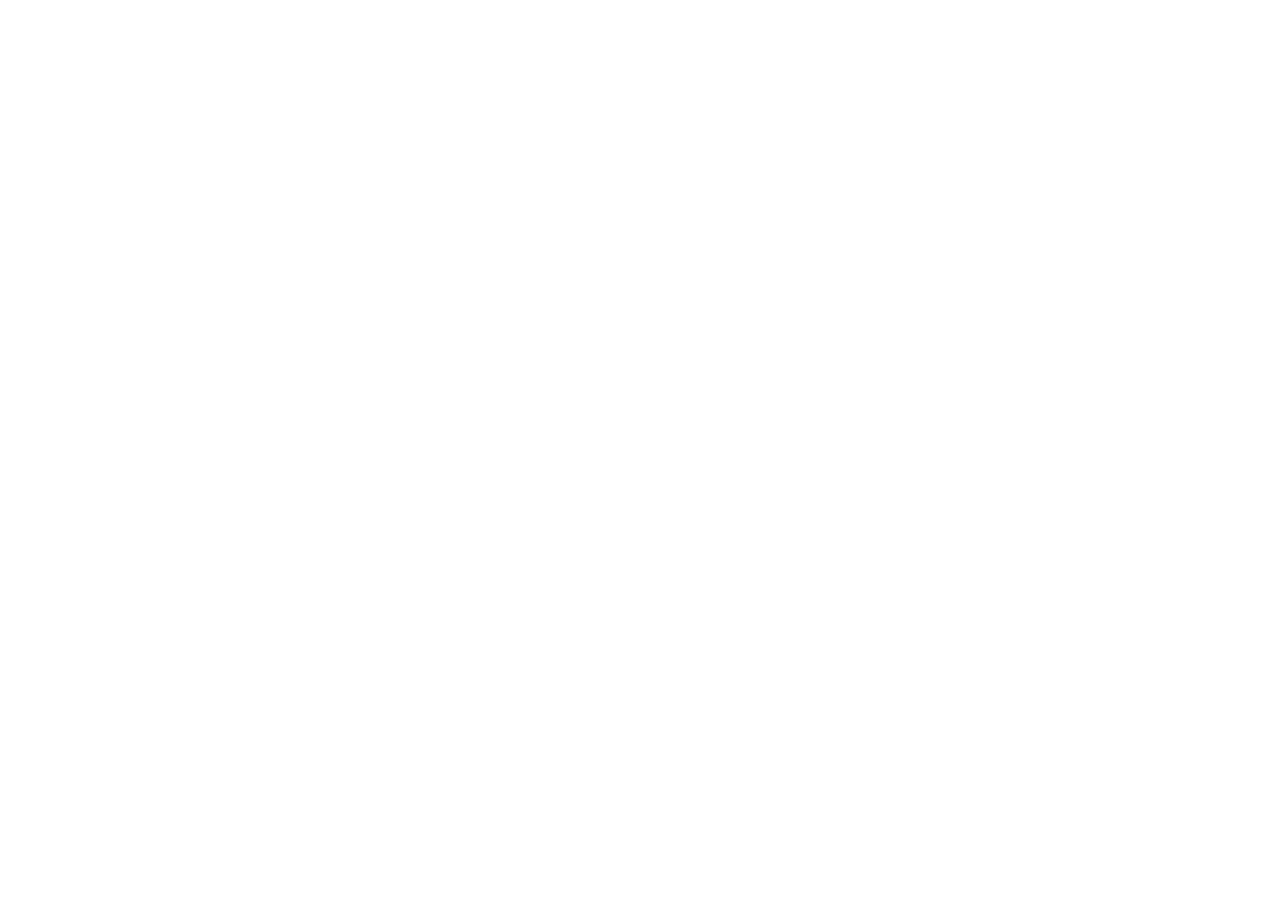
==== contacto.html @ d4e1fcaa "Agregando pagina productos y agregando estilos al header" ====
<!DOCTYPE html>
<html lang="es">
<head>
    <meta charset="UTF-8">
    <meta http-equiv="X-UA-Compatible" content="IE=edge">
    <meta name="viewport" content="width=device-width, initial-scale=1.0">
    <title>Contacto - Barbería Alura</title>
</head>
<body>
    
</body>
</html>
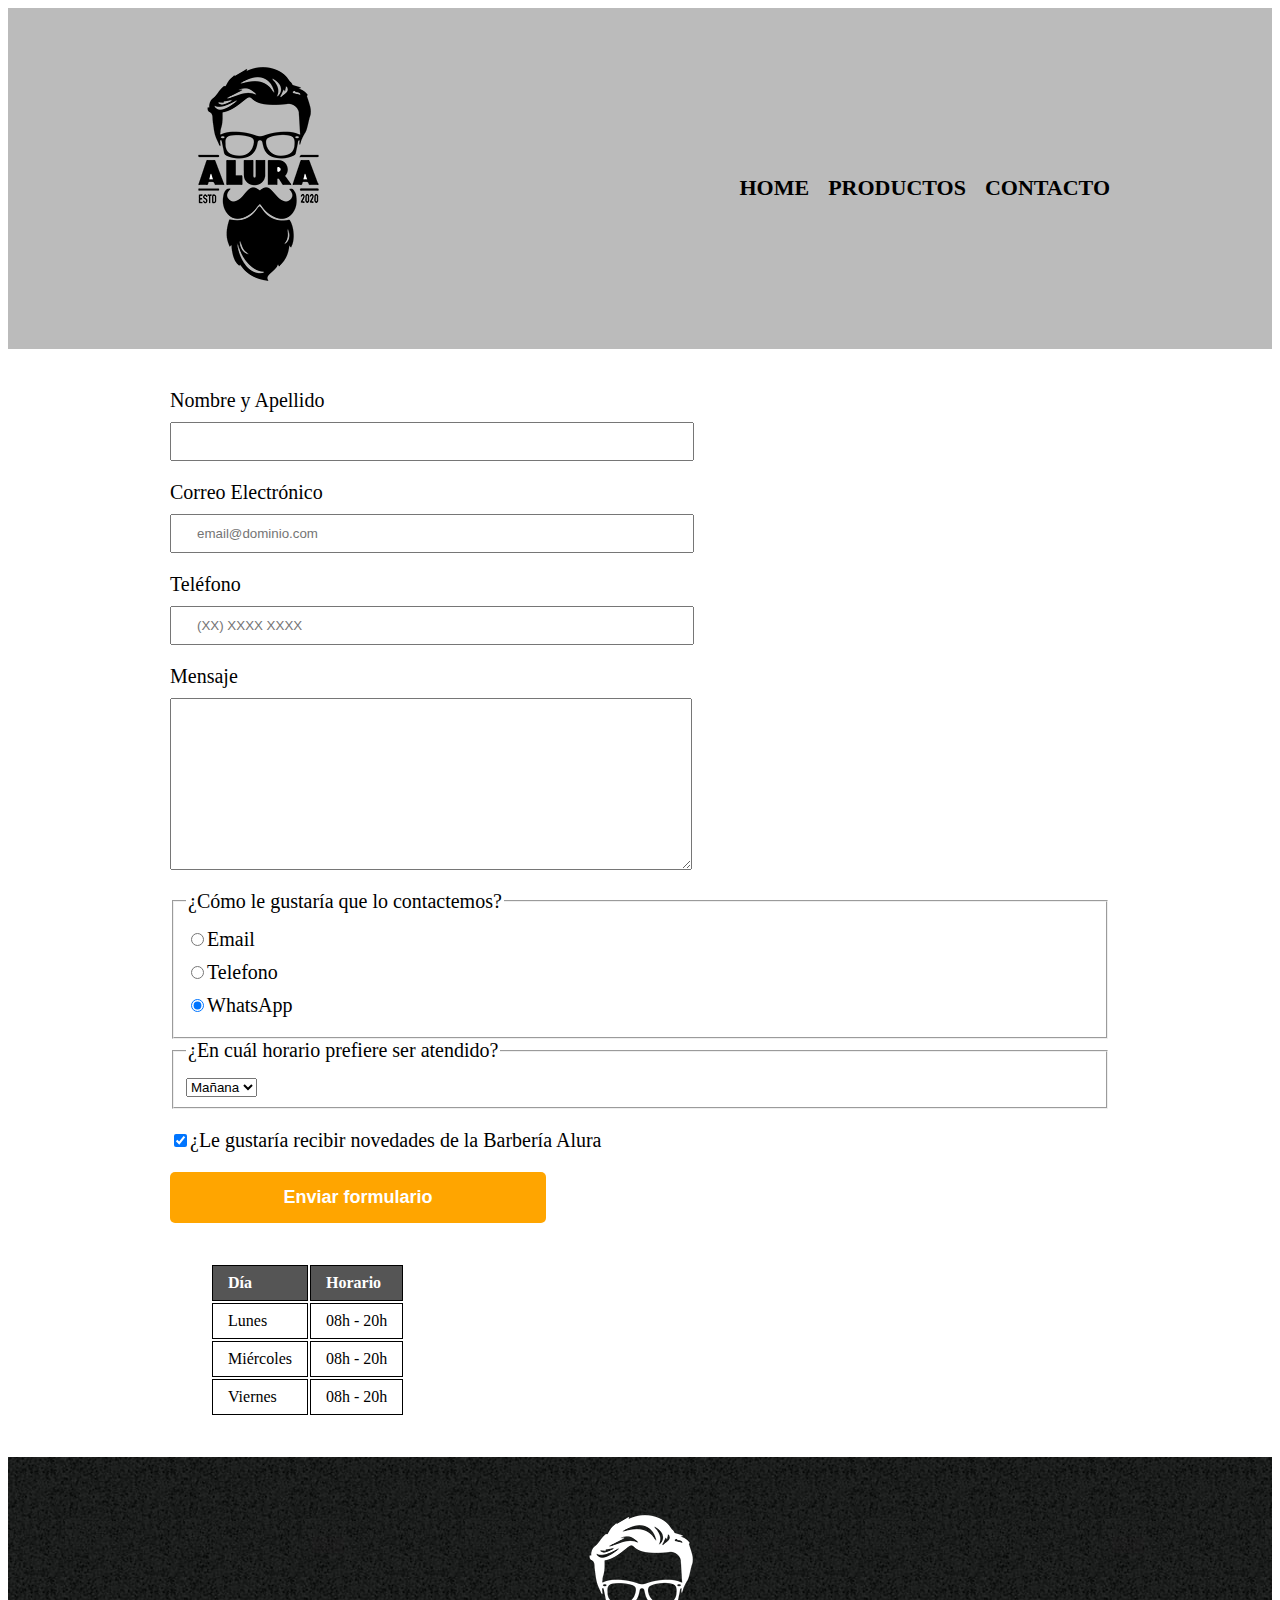
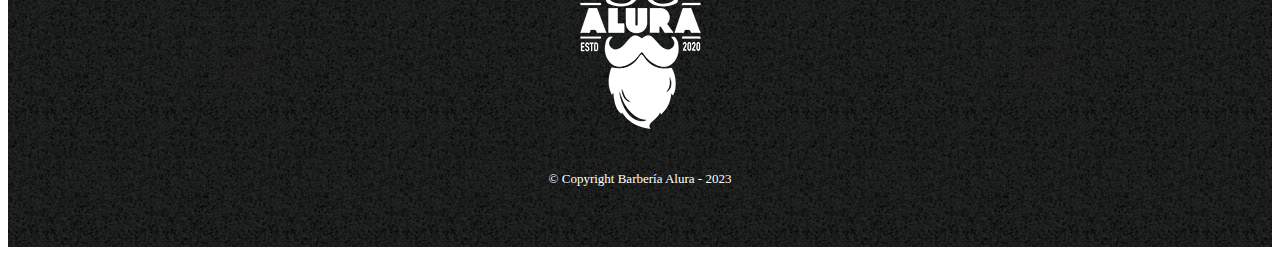
==== commit 8abf60c6: "Agregando estructura y diseño de tabla con horarios de la pagina Contacto" ====
--- a/contacto.html
+++ b/contacto.html
@@ -1,12 +1,98 @@
 <!DOCTYPE html>
 <html lang="es">
+
 <head>
     <meta charset="UTF-8">
     <meta http-equiv="X-UA-Compatible" content="IE=edge">
     <meta name="viewport" content="width=device-width, initial-scale=1.0">
     <title>Contacto - Barbería Alura</title>
+    <link rel="stylesheet" href="reset.css">
+    <link rel="stylesheet" href="style.css">
 </head>
+
 <body>
-    
+    <header>
+        <div class="caja">
+            <h1><img src="imagenes/logo.png" alt="Logo de la Barbería Alura"></h1>
+            <nav>
+                <ul>
+                    <li><a href="index.html">Home</a></li>
+                    <li><a href="productos.html">Productos</a></li>
+                    <li><a href="contacto.html">Contacto</a></li>
+                </ul>
+            </nav>
+        </div>
+    </header>
+    <main>
+        <form>
+            <label for="nombreapellido">Nombre y Apellido</label>
+            <input type="text" id="nombreapellido" class="input-padron" required>
+
+            <label for="correoelectronico">Correo Electrónico</label>
+            <input type="email" id="correoelectronico" placeholder="email@dominio.com" class="input-padron" required>
+
+            <label for="telefono">Teléfono</label>
+            <input type="tel" id="telefono" placeholder="(XX) XXXX XXXX" class="input-padron" required>
+
+            <label for="mensaje">Mensaje</label>
+            <textarea cols="70" rows="10" id="mensaje" class="input-padron" required></textarea>
+
+            <fieldset>
+                <legend>¿Cómo le gustaría que lo contactemos?</legend>
+
+                <label for="radio-email"><input type="radio" name="contacto" value="email" id="radio-email">Email</label>
+                
+                <label for="radio-telefono"><input type="radio" name="contacto" value="telefono" id="radio-telefono">Telefono</label>
+                
+                <label for="radio-whatsapp"><input type="radio" name="contacto" value="whatsapp" id="radio-whatsapp" checked>WhatsApp</label>
+                
+            </fieldset>
+
+            <fieldset>
+                <legend>¿En cuál horario prefiere ser atendido?</legend>
+                <select>
+                    <option>Mañana</option>
+                    <option>Tarde</option>
+                    <option>Noche</option>
+                </select>
+            </fieldset>
+            
+            <label class="checkbox"><input type="checkbox" checked>¿Le gustaría recibir novedades de la Barbería Alura</label>
+            
+
+            <input type="submit" value="Enviar formulario" class="enviar">
+
+        </form>
+        
+        <table>
+            <thead>
+                <tr>
+                    <td>Día</td>
+                    <td>Horario</td>
+                </tr>
+            </thead>
+            <tbody>
+                <tr>
+                    <td>Lunes</td>
+                    <td>08h - 20h</td>
+                </tr>
+                <tr>
+                    <td>Miércoles</td>
+                    <td>08h - 20h</td>
+                </tr>
+                <tr>
+                    <td>Viernes</td>
+                    <td>08h - 20h</td>
+                </tr>
+            </tbody>
+            
+        </table>
+    </main>
+    <footer>
+        <img src="imagenes/logo-blanco.png" alt="Logo de la Barbería Alura">
+        <p class="copyright">&copy Copyright Barbería Alura - 2023</p>
+    </footer>
+
 </body>
+
 </html>--- a/style.css
+++ b/style.css
@@ -0,0 +1,151 @@
+header {
+    background-color: #BBBBBB;
+    padding: 20px 0;
+}
+
+.caja {
+    width: 940px;
+    position: relative;
+    margin: 0 auto;
+}
+
+nav {
+    position: absolute;
+    top: 110px;
+    right: 0;
+}
+
+nav li {
+    display: inline;
+    margin: 0 0 0 15px;
+}
+
+nav a {
+    text-decoration: none;
+    text-transform: uppercase;
+    color: #000000;
+    font-weight: bold;
+    font-size: 22px;
+}
+
+nav a:hover {
+    color: #C78C19;
+    text-decoration: underline;
+}
+
+.productos {
+    width: 940px;
+    margin: 0 auto;
+    padding: 50px;
+}
+
+.productos li{
+    display: inline-block;
+    text-align: center;
+    width: 30%;
+    vertical-align: top;
+    margin: 0 1.5%;
+    padding: 30px 20px;
+    box-sizing: border-box;/* El padding se cuenta dentro de el 30% de width*/
+    border: 2px solid #000000;
+    border-radius: 10px;
+}
+
+.productos li:hover {
+    border-color: #C78C19;
+    font-size: 33px;
+}
+
+.productos li:active {
+    border-color: #088C19;
+}
+
+.productos h2 {
+    font-size: 30px;
+    font-weight: bold;
+}
+
+.productos li:hover h2{
+    font-size: 33px;
+}
+
+.producto-descripcion {
+    font-size: 18px;
+}
+
+.producto-precio {
+    font-size: 20px;
+    font-weight: bold;
+    margin-top: 10px;
+}
+
+footer {
+    text-align: center;
+    background-image: url("imagenes/bg.jpg");
+    padding: 40px;
+}
+
+.copyright {
+    color: #FFFFFF;
+    font-size: 13px;
+    margin: 20px;
+}
+
+main{
+    width: 940px;
+    margin: 0 auto;
+}
+
+form {
+    margin: 40px 0;
+}
+
+form label, form legend {
+    display: block;
+    font-size: 20px;
+    margin: 0 0 10px;
+}
+
+.input-padron {
+    display: block;
+    margin: 0 0 20px;
+    padding: 10px 25px;
+    width: 50%;
+}
+
+.checkbox {
+    margin: 20px 0;
+}
+
+.enviar {
+    width: 40%;
+    padding: 15px 0;
+    font-size: 18px;
+    font-weight: bold;
+    color: white;
+    background: orange;
+    border: none;
+    border-radius: 5px;
+    transition: 1s all;
+    cursor: pointer;
+}
+
+.enviar:hover {
+    background: darkorange;
+    transform: scale(1.1);
+}
+
+table {
+    margin: 40px 40px;
+}
+
+thead {
+    background: #555555;
+    color: white;
+    font-weight: bold;
+}
+
+td,th {
+    border: 1px solid #000000;
+    padding: 8px 15px;
+}